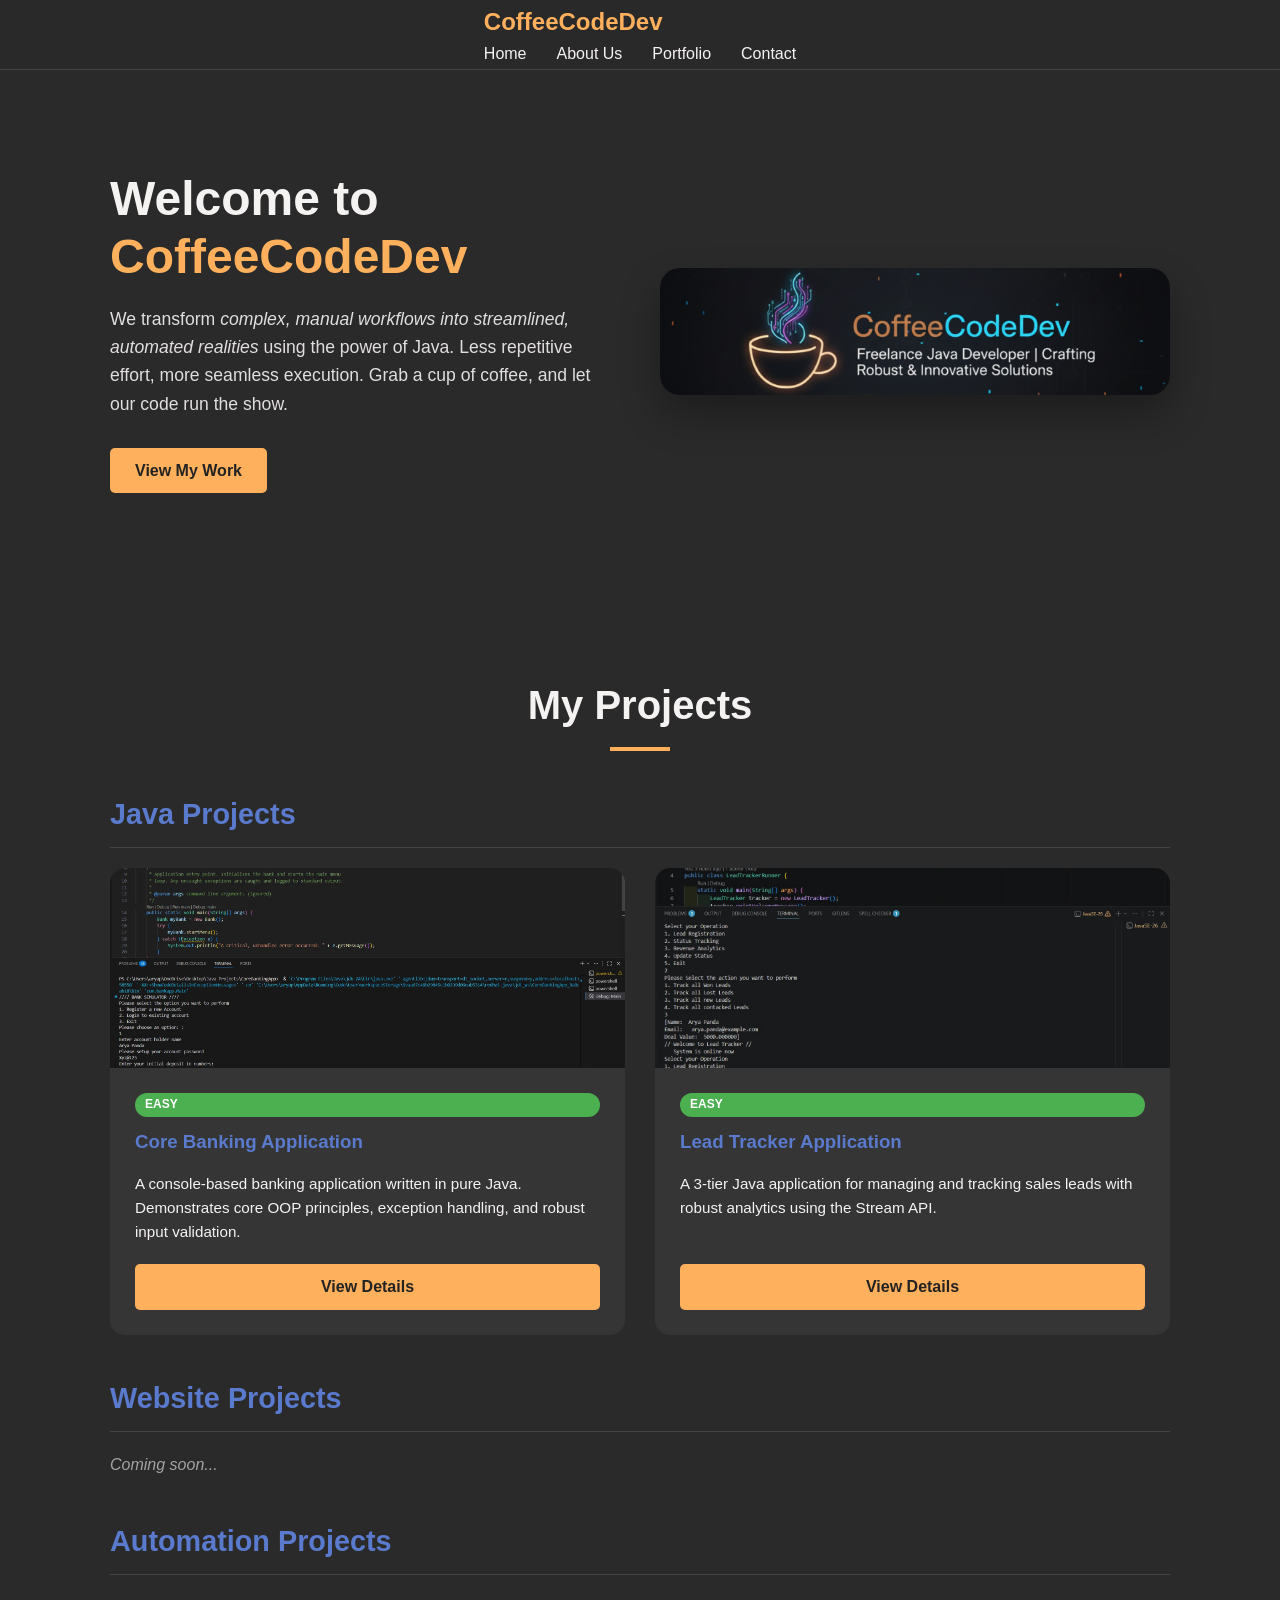
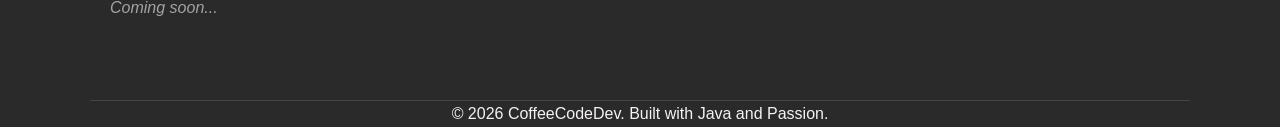
==== index.html @ c9f7ad86 "chore: rename Home.html to index.html for GitHub Pages and update internal links" ====
<!DOCTYPE html>
<html lang="en">
<head>
    <meta charset="UTF-8">
    <meta name="viewport" content="width=device-width, initial-scale=1.0">
    <title>CoffeeCodeDev | Home</title>
    <link rel="stylesheet" href="Style.css">
</head>
<body>
    <nav>
        <div class="container nav-container">
            <a href="index.html" class="logo">CoffeeCodeDev</a>
            <ul class="nav-links">
                <li><a href="index.html">Home</a></li>
                <li><a href="Navigation/AboutUs.html">About Us</a></li>
                <li><a href="#portfolio">Portfolio</a></li>
                <li><a href="#">Contact</a></li>
            </ul>
        </div>
    </nav>

    <main class="container">
        <section class="hero">
            <div class="hero-content">
                <h1>Welcome to <span>CoffeeCodeDev</span></h1>
                <p>We transform <i>complex, manual workflows into streamlined, automated realities</i> using the power of Java. Less repetitive effort, more seamless execution. Grab a cup of coffee, and let our code run the show.</p>
                <a href="#portfolio" class="btn">View My Work</a>
            </div>
            <div class="hero-image">
                <img src="./assets/bannerPage.jpg" alt="CoffeeCodeDev Hero Image">
            </div>
        </section>

        <section id="portfolio" class="section-padding">
            <h2 class="section-title">My Projects</h2>
            
            <div class="category">
                <h3 class="category-title">Java Projects</h3>
                <div class="project-grid">
                    <div class="project-card">
                        <img src="./assets/CoreBanking.jpg" alt="Core Banking Application">
                        <div class="project-card-content">
                            <span class="badge badge-easy">Easy</span>
                            <h3>Core Banking Application</h3>
                            <p>A console-based banking application written in pure Java. Demonstrates core OOP principles, exception handling, and robust input validation.</p>
                            <a href="./portfolio/CoreBankingApp.html" class="btn">View Details</a>
                        </div>
                    </div>
                    <div class="project-card">
                        <img src="./assets/LeadTracker.jpg" alt="Lead Tracker Application">
                        <div class="project-card-content">
                            <span class="badge badge-easy">Easy</span>
                            <h3>Lead Tracker Application</h3>
                            <p>A 3-tier Java application for managing and tracking sales leads with robust analytics using the Stream API.</p>
                            <a href="./portfolio/LeadTracker.html" class="btn">View Details</a>
                        </div>
                    </div>
                </div>
            </div>

            <div class="category">
                <h3 class="category-title">Website Projects</h3>
                <div class="project-grid">
                    <!-- Future website projects will go here -->
                    <p style="opacity: 0.6; font-style: italic;">Coming soon...</p>
                </div>
            </div>

            <div class="category">
                <h3 class="category-title">Automation Projects</h3>
                <div class="project-grid">
                    <!-- Future automation projects will go here -->
                    <p style="opacity: 0.6; font-style: italic;">Coming soon...</p>
                </div>
            </div>
        </section>
    </main>

    <footer class="container">
        <p>&copy; 2026 CoffeeCodeDev. Built with Java and Passion.</p>
    </footer>
</body>
</html>
---- Style.css ----
:root {
    --bg-color: #2B2A2A;
    --text-color: #F5F2F2;
    --accent-primary: #FEB05D;
    --accent-secondary: #5A7ACD;
    --card-bg: #363535;
    --nav-height: 70px;
    --transition-speed: 0.3s;
}

* {
    margin: 0;
    padding: 0;
    box-sizing: border-box;
}

body {
    background-color: var(--bg-color);
    color: var(--text-color);
    font-family: 'Segoe UI', Tahoma, Geneva, Verdana, sans-serif;
    line-height: 1.6;
    overflow-x: hidden;
}

a {
    text-decoration: none;
    color: inherit;
    transition: color var(--transition-speed);
}

ul {
    list-style: none;
}

/* Layout Utilities */
.container {
    max-width: 1100px;
    margin: 0 auto;
    padding: 0 20px;
}

.section-padding {
    padding: 80px 0;
}

/* Navigation */
nav {
    height: var(--nav-height);
    background-color: rgba(43, 42, 42, 0.95);
    display: flex;
    justify-content: space-between;
    align-items: center;
    position: sticky;
    top: 0;
    z-index: 1000;
    border-bottom: 1px solid #444;
}

.logo {
    font-size: 1.5rem;
    font-weight: bold;
    color: var(--accent-primary);
}

.nav-links {
    display: flex;
    gap: 30px;
}

.nav-links a:hover {
    color: var(--accent-primary);
}

/* Hero Section */
.hero {
    display: flex;
    align-items: center;
    justify-content: space-between;
    gap: 40px;
    padding: 100px 0;
}

.hero-content {
    flex: 1;
}

.hero-content h1 {
    font-size: 3rem;
    margin-bottom: 20px;
    line-height: 1.2;
}

.hero-content span {
    color: var(--accent-primary);
}

.hero-content p {
    font-size: 1.1rem;
    margin-bottom: 30px;
    opacity: 0.9;
}

.hero-image {
    flex: 1;
    display: flex;
    justify-content: center;
}

.hero-image img {
    max-width: 100%;
    border-radius: 20px;
    box-shadow: 0 20px 40px rgba(0,0,0,0.3);
}

/* Projects Section */
.section-title {
    font-size: 2.5rem;
    margin-bottom: 40px;
    text-align: center;
    position: relative;
}

.section-title::after {
    content: '';
    display: block;
    width: 60px;
    height: 4px;
    background: var(--accent-primary);
    margin: 10px auto;
}

.category-title {
    font-size: 1.8rem;
    color: var(--accent-secondary);
    margin: 40px 0 20px;
    padding-bottom: 10px;
    border-bottom: 1px solid #444;
}

.project-grid {
    display: grid;
    grid-template-columns: repeat(auto-fit, minmax(300px, 1fr));
    gap: 30px;
}

.project-card {
    background-color: var(--card-bg);
    border-radius: 15px;
    overflow: hidden;
    transition: transform var(--transition-speed), box-shadow var(--transition-speed);
    display: flex;
    flex-direction: column;
}

.project-card:hover {
    transform: translateY(-10px);
    box-shadow: 0 10px 30px rgba(0,0,0,0.4);
}

.project-card img {
    width: 100%;
    height: 200px;
    object-fit: cover;
}

.project-card-content {
    padding: 25px;
    flex-grow: 1;
    display: flex;
    flex-direction: column;
}

.project-card-content h3 {
    margin-bottom: 15px;
    color: var(--accent-secondary);
}

.badge {
    display: inline-block;
    padding: 2px 10px;
    border-radius: 20px;
    font-size: 0.75rem;
    font-weight: bold;
    text-transform: uppercase;
    margin-bottom: 10px;
}

.badge-easy {
    background-color: #4CAF50;
    color: white;
}

.project-card-content p {
    font-size: 0.95rem;
    margin-bottom: 20px;
    flex-grow: 1;
}

.btn {
    display: inline-block;
    padding: 10px 25px;
    background-color: var(--accent-primary);
    color: #222;
    border-radius: 5px;
    font-weight: bold;
    text-align: center;
}

.btn:hover {
    background-color: #f79c3d;
}

/* About Us Section specific */
.profile-section {
    display: flex;
    flex-direction: column;
    align-items: center;
    text-align: center;
    gap: 30px;
}

.profile-photo {
    width: 200px;
    height: 200px;
    border-radius: 50%;
    object-fit: cover;
    border: 4px solid var(--accent-primary);
}

.bio-text {
    max-width: 800px;
}

/* Footer */
footer {
    padding: 40px 0;
    text-align: center;
    border-top: 1px solid #444;
    margin-top: 50px;
}

/* Project Detail Specific */
.project-detail-content h2 {
    color: var(--accent-primary);
    margin: 30px 0 15px;
}
.project-detail-content ul, .project-detail-content ol {
    margin-bottom: 20px;
    padding-left: 20px;
}
.project-detail-content ul {
    list-style: disc;
}
.project-detail-content ol {
    list-style: decimal;
}
.project-detail-content li {
    margin-bottom: 10px;
}
.project-detail-content img.feature-image {
    width: 100%;
    max-height: 400px;
    object-fit: cover;
    border-radius: 15px;
    margin-bottom: 30px;
}

/* Responsive */
@media (max-width: 768px) {
    .hero {
        flex-direction: column;
        text-align: center;
        padding: 50px 0;
    }
    
    .hero-content h1 {
        font-size: 2.2rem;
    }

    .nav-links {
        display: none; /* Simplified for now, would typically use a hamburger menu */
    }
}
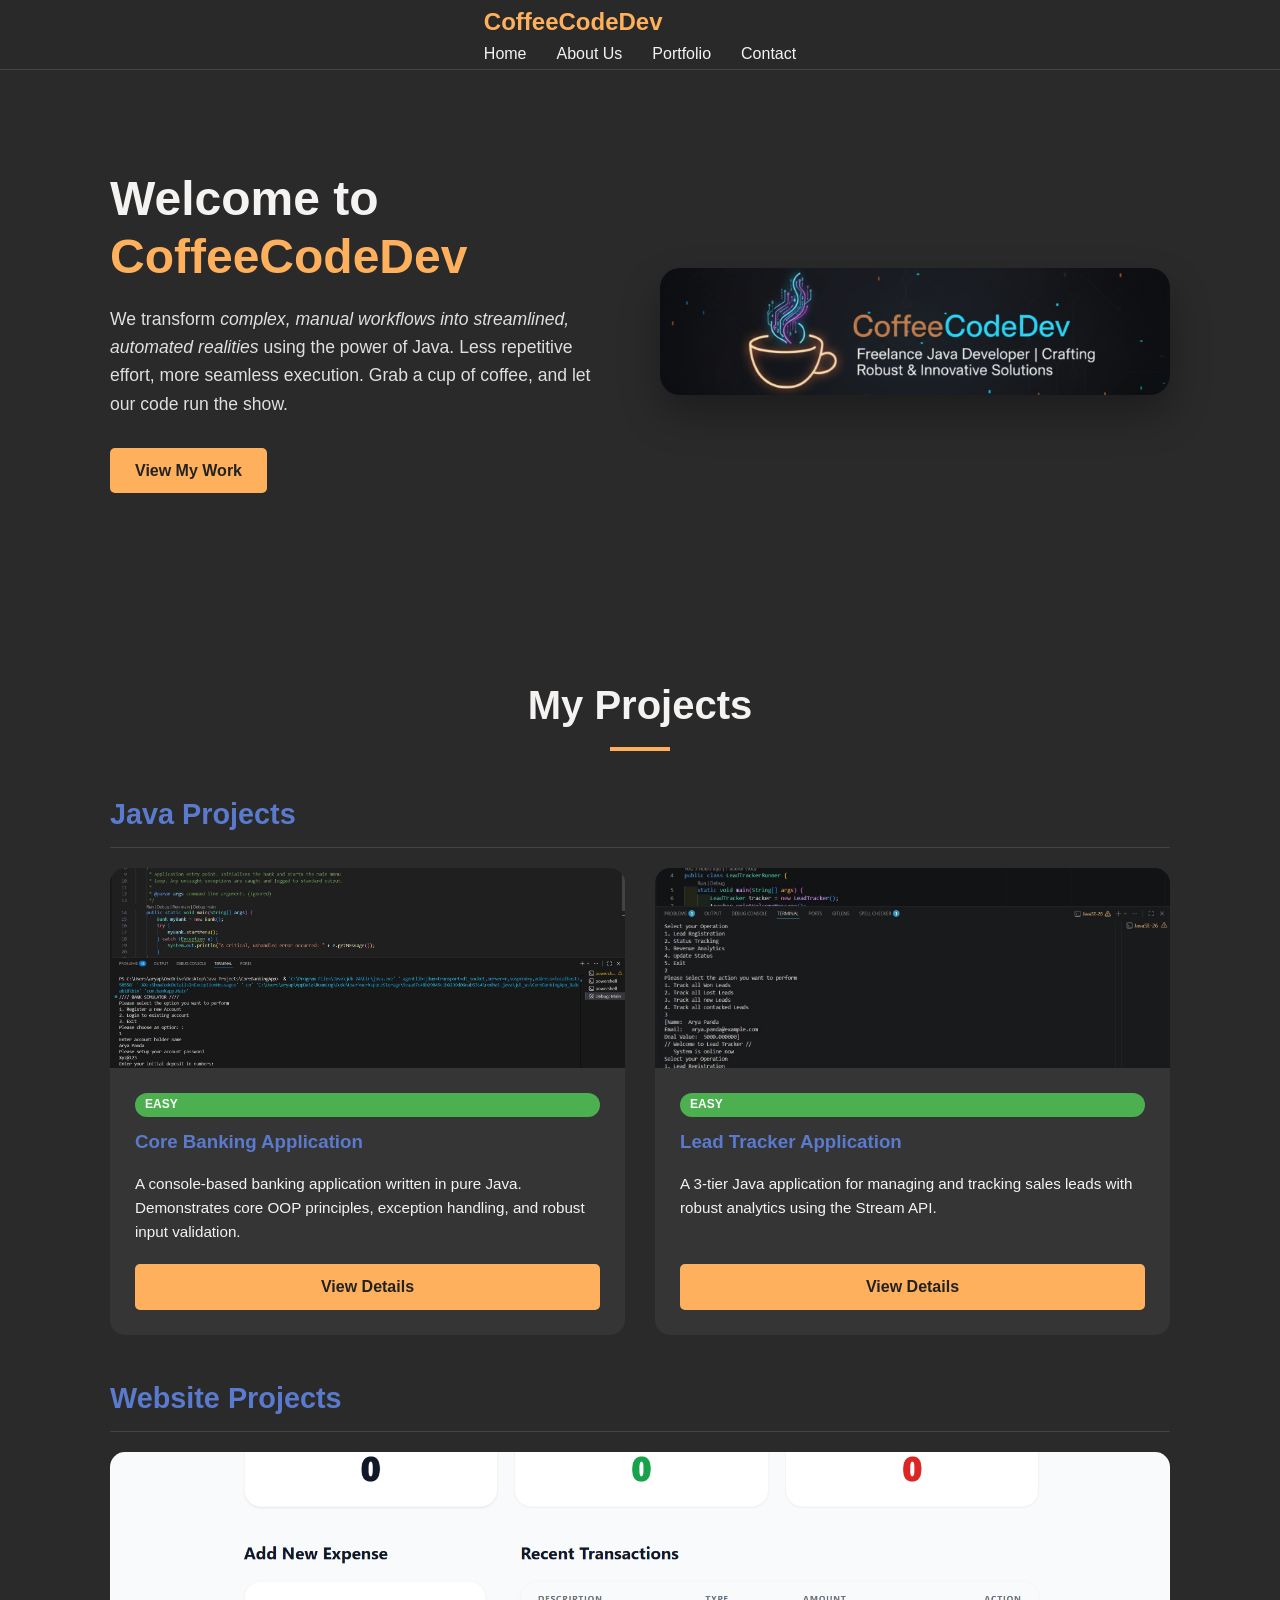
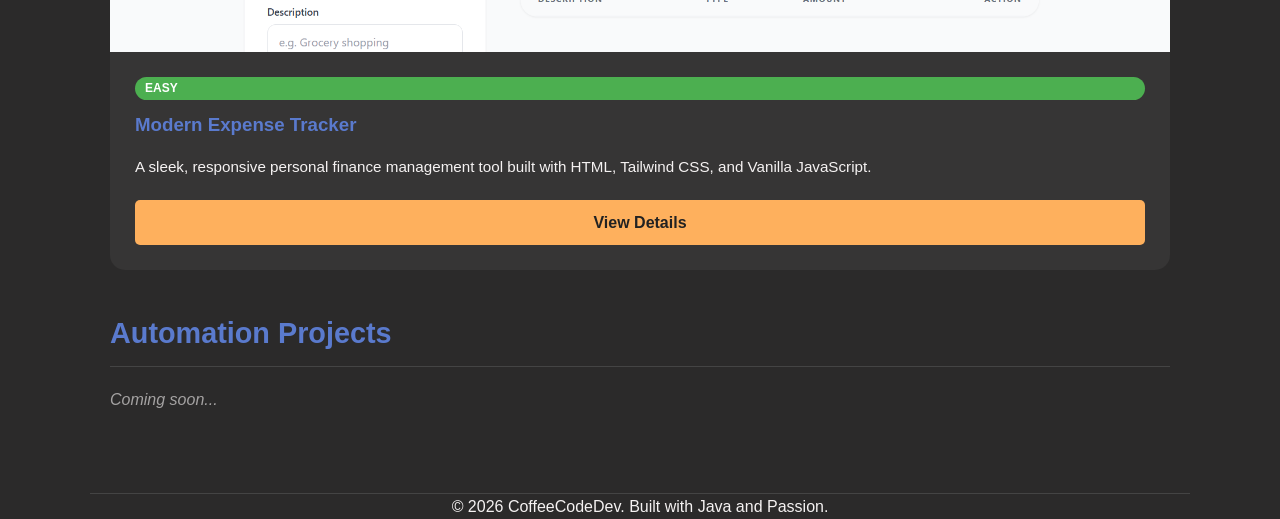
==== commit 8753ce2e: "Flatten directory structure: Move website files back to root" ====
--- a/index.html
+++ b/index.html
@@ -61,8 +61,15 @@
             <div class="category">
                 <h3 class="category-title">Website Projects</h3>
                 <div class="project-grid">
-                    <!-- Future website projects will go here -->
-                    <p style="opacity: 0.6; font-style: italic;">Coming soon...</p>
+                    <div class="project-card">
+                        <img src="./assets/Screenshot 2026-06-12 142420.png" alt="Modern Expense Tracker">
+                        <div class="project-card-content">
+                            <span class="badge badge-easy">Easy</span>
+                            <h3>Modern Expense Tracker</h3>
+                            <p>A sleek, responsive personal finance management tool built with HTML, Tailwind CSS, and Vanilla JavaScript.</p>
+                            <a href="./portfolio/ExpenseTracker.html" class="btn">View Details</a>
+                        </div>
+                    </div>
                 </div>
             </div>
 
